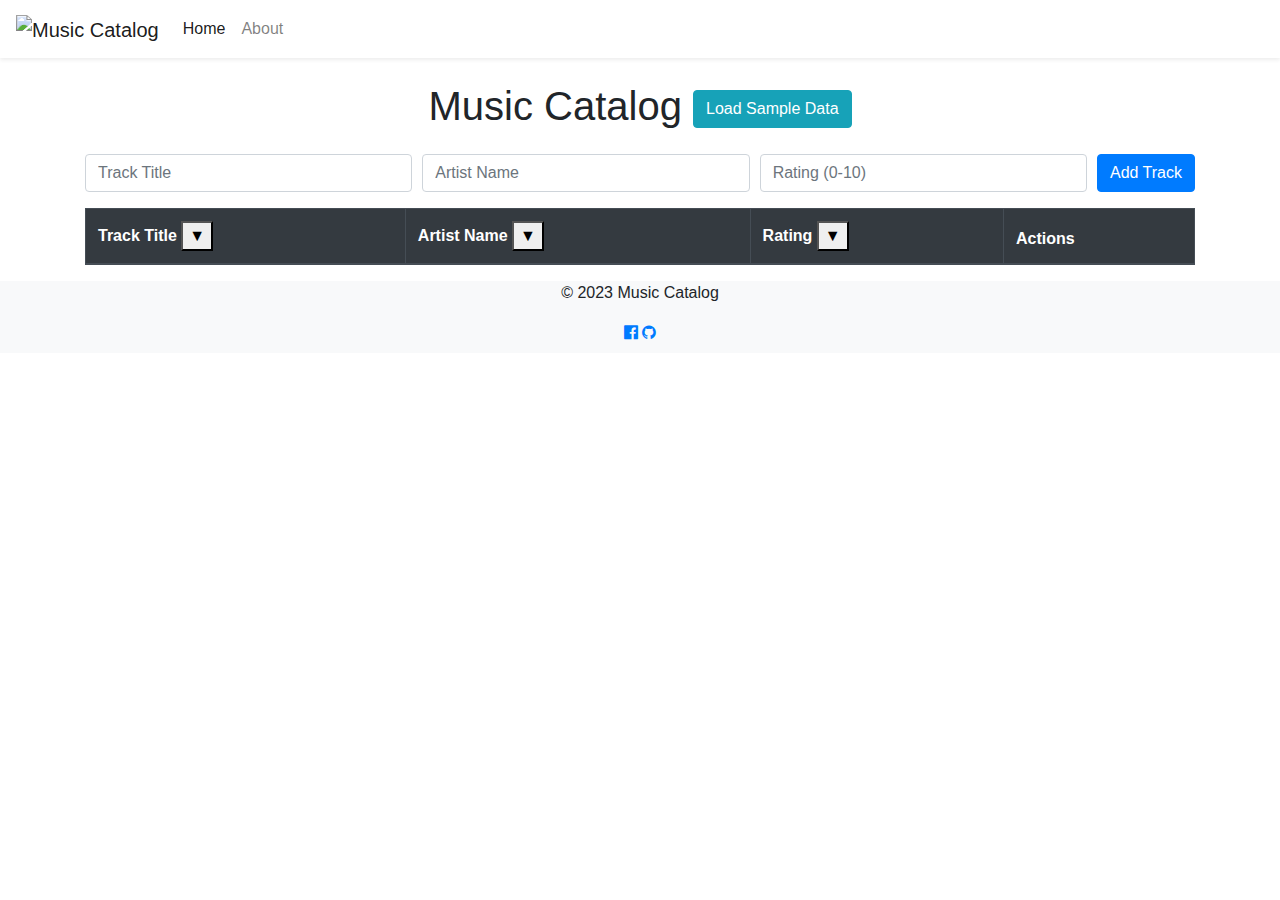
==== index.html @ dccee77e "Improved functionality on mobile" ====
<!DOCTYPE html>
<html lang="en">
<head>
  <!-- Render at a normal scale even on a phone, don't treat as a desktop website -->
  <meta name="viewport" content="width=device-width, initial-scale=1.0">
  <title>Music Catalog</title>
  <link rel="stylesheet" href="https://stackpath.bootstrapcdn.com/bootstrap/4.5.2/css/bootstrap.min.css"> 
  <!-- Required for the social media icons -->
  <link href="https://stackpath.bootstrapcdn.com/font-awesome/4.7.0/css/font-awesome.min.css" rel="stylesheet"> 
  <link rel="stylesheet" href="styles.css">
  <link rel="icon" type="image/x-icon" href="images/logo.png">
</head>
<body>

  <header class="bg-white shadow-sm">
    <nav class="navbar navbar-expand-sm navbar-light ">
      <a class="navbar-brand" href="#">
        <img src="images/logo.png" alt="Music Catalog" style="height: 30px;">
      </a>
      <!-- Only shows when the page is smaller -->
      <button class="navbar-toggler" type="button" data-toggle="collapse" data-target="#navbarNav">
        <span class="navbar-toggler-icon"></span>
      </button>
      <div class="collapse navbar-collapse" id="navbarNav">
        <ul class="navbar-nav">
          <li class="nav-item active">
            <a class="nav-link" href="index.html">Home <span class="sr-only">(current)</span></a>
          </li>
          <li class="nav-item">
            <a class="nav-link" href="about.html">About</a>
          </li>
        </ul>
      </div>
    </nav>
  </header>

  <main class="container mt-4 main-content">
    <h1 class="text-center mb-4">Music Catalog <button type="button" class="btn btn-info" onclick="fillTableWithSampleData()">Load Sample Data</button></h1>
    <form id="track-form" class="mb-3">
      <div class="form-row">
        <div class="col">
          <input type="text" class="form-control" id="trackTitle" placeholder="Track Title" required>
        </div>
        <div class="col">
          <input type="text" class="form-control" id="artistName" placeholder="Artist Name" required>
        </div>
        <div class="col">
          <input type="number" class="form-control" id="rating" placeholder="Rating (0-10)" min="0" max="10" required>
        </div>
        <div class="col-auto">
          <button type="submit" class="btn btn-primary">Add Track</button>
        </div>
      </div>
    </form>

    <table id="tracks-table" class="table table-bordered table-hover">
      <thead class="thead-dark">
        <tr>
          <!-- &#x25BC is the unicode for the down arrow, &#x25B2 is the unicode for the up arrow -->
            <th scope="col" class="property">Track Title <button class="sort-button sort-inactive" data-order="desc">&#x25BC;</button></th>
            <th scope="col" class="property">Artist Name <button class="sort-button sort-inactive" data-order="desc">&#x25BC;</button></th>
            <th scope="col" class="property">Rating <button class="sort-button sort-inactive" data-order="desc">&#x25BC;</button></th>
            <th scope="col">Actions</th>            
        </tr>
      </thead>
      <tbody>
        <!-- Table rows will be added here using jQuery -->
      </tbody>
    </table>
  </main>

  <footer class="footer bg-light">
    <!-- text-center puts all elements in one line, px-3 is padding on the left and right, pb-2 is padding on the bottom -->
    <div class="text-center px-3 pb-2"> 
      <p>© 2023 Music Catalog</p>
      <div class="social-links">
        <a href="https://www.facebook.com/zuck" target="_blank" class="social-icon"><i class="fa fa-facebook-official" ></i></a>
        <a href="https://www.github.com/chrismin13" target="_blank" class="social-icon"><i class="fa fa-github"></i></a>
      </div>
    </div>
  </footer>  

  <script src="https://code.jquery.com/jquery-3.5.1.min.js"></script>
  <script src="https://stackpath.bootstrapcdn.com/bootstrap/4.5.2/js/bootstrap.min.js"></script>
  <script src="scripts.js"></script>
</body>
</html>
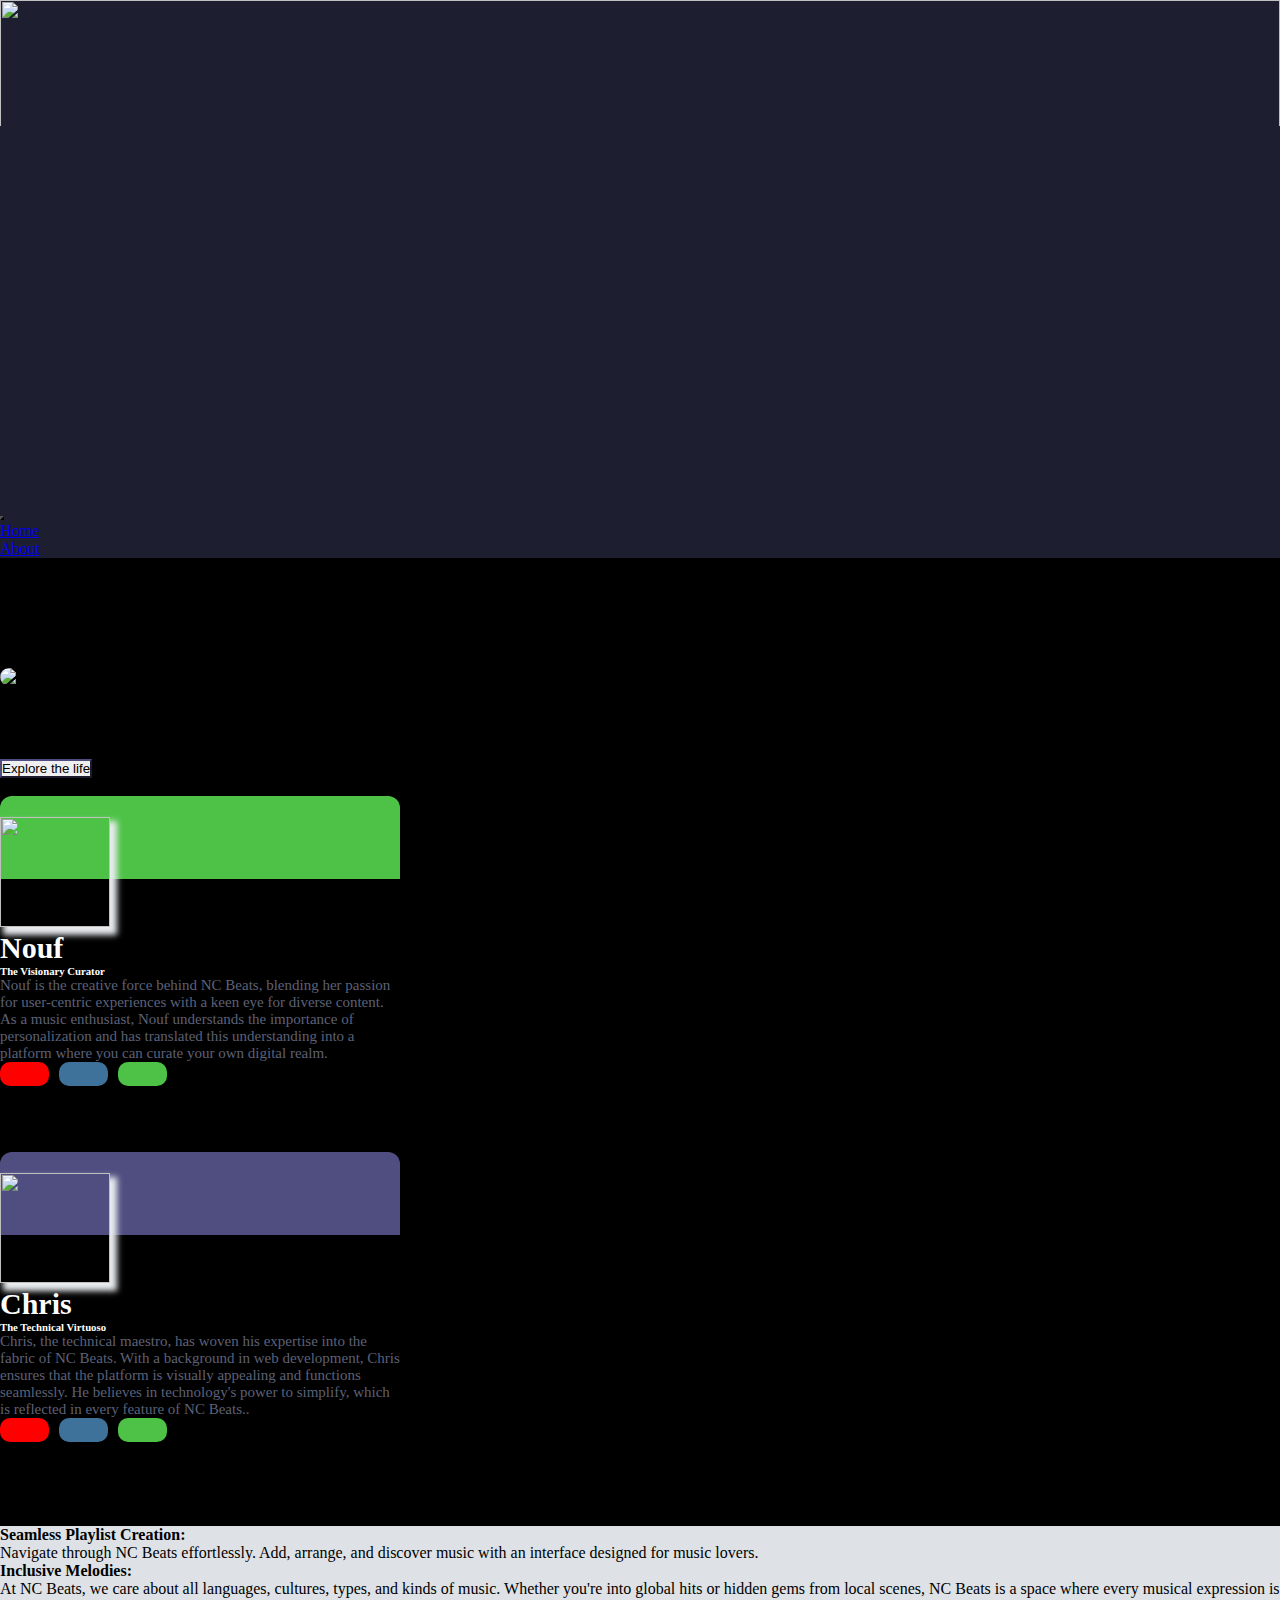
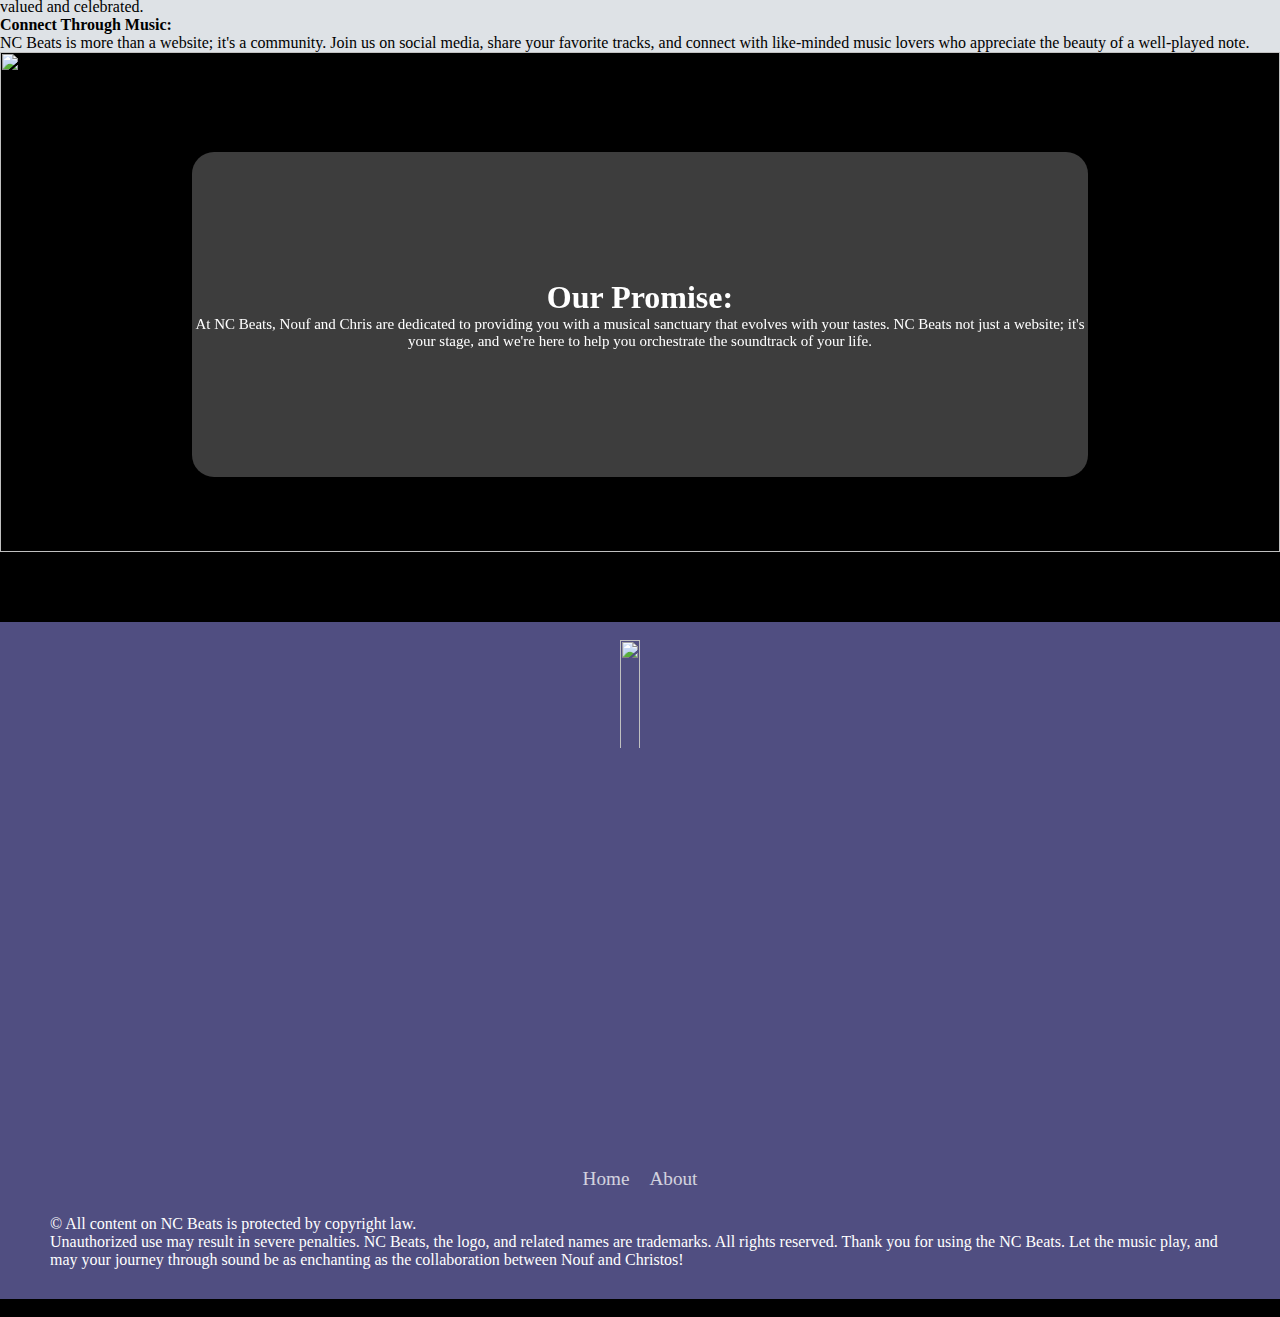
==== commit 3af76298: "Add files via upload" ====
--- a/index.html
+++ b/index.html
@@ -1,87 +1,350 @@
-<!DOCTYPE html>
-<html lang="en">
-<head>
-  <!-- Render at a normal scale even on a phone, don't treat as a desktop website -->
-  <meta name="viewport" content="width=device-width, initial-scale=1.0">
-  <title>Music Catalog</title>
-  <link rel="stylesheet" href="https://stackpath.bootstrapcdn.com/bootstrap/4.5.2/css/bootstrap.min.css"> 
-  <!-- Required for the social media icons -->
-  <link href="https://stackpath.bootstrapcdn.com/font-awesome/4.7.0/css/font-awesome.min.css" rel="stylesheet"> 
-  <link rel="stylesheet" href="styles.css">
-  <link rel="icon" type="image/x-icon" href="images/logo.png">
-</head>
-<body>
-
-  <header class="bg-white shadow-sm">
-    <nav class="navbar navbar-expand-sm navbar-light ">
-      <a class="navbar-brand" href="#">
-        <img src="images/logo.png" alt="Music Catalog" style="height: 30px;">
-      </a>
-      <!-- Only shows when the page is smaller -->
-      <button class="navbar-toggler" type="button" data-toggle="collapse" data-target="#navbarNav">
-        <span class="navbar-toggler-icon"></span>
-      </button>
-      <div class="collapse navbar-collapse" id="navbarNav">
-        <ul class="navbar-nav">
-          <li class="nav-item active">
-            <a class="nav-link" href="index.html">Home <span class="sr-only">(current)</span></a>
-          </li>
-          <li class="nav-item">
-            <a class="nav-link" href="about.html">About</a>
-          </li>
-        </ul>
-      </div>
-    </nav>
-  </header>
-
-  <main class="container mt-4 main-content">
-    <h1 class="text-center mb-4">Music Catalog <button type="button" class="btn btn-info" onclick="fillTableWithSampleData()">Load Sample Data</button></h1>
-    <form id="track-form" class="mb-3">
-      <div class="form-row">
-        <div class="col">
-          <input type="text" class="form-control" id="trackTitle" placeholder="Track Title" required>
-        </div>
-        <div class="col">
-          <input type="text" class="form-control" id="artistName" placeholder="Artist Name" required>
-        </div>
-        <div class="col">
-          <input type="number" class="form-control" id="rating" placeholder="Rating (0-10)" min="0" max="10" required>
-        </div>
-        <div class="col-auto">
-          <button type="submit" class="btn btn-primary">Add Track</button>
-        </div>
-      </div>
-    </form>
-
-    <table id="tracks-table" class="table table-bordered table-hover">
-      <thead class="thead-dark">
-        <tr>
-          <!-- &#x25BC is the unicode for the down arrow, &#x25B2 is the unicode for the up arrow -->
-            <th scope="col" class="property">Track Title <button class="sort-button sort-inactive" data-order="desc">&#x25BC;</button></th>
-            <th scope="col" class="property">Artist Name <button class="sort-button sort-inactive" data-order="desc">&#x25BC;</button></th>
-            <th scope="col" class="property">Rating <button class="sort-button sort-inactive" data-order="desc">&#x25BC;</button></th>
-            <th scope="col">Actions</th>            
-        </tr>
-      </thead>
-      <tbody>
-        <!-- Table rows will be added here using jQuery -->
-      </tbody>
-    </table>
-  </main>
-
-  <footer class="footer bg-light">
-    <!-- text-center puts all elements in one line, px-3 is padding on the left and right, pb-2 is padding on the bottom -->
-    <div class="text-center px-3 pb-2"> 
-      <p>© 2023 Music Catalog</p>
-      <div class="social-links">
-        <a href="https://www.facebook.com/zuck" target="_blank" class="social-icon"><i class="fa fa-facebook-official" ></i></a>
-        <a href="https://www.github.com/chrismin13" target="_blank" class="social-icon"><i class="fa fa-github"></i></a>
-      </div>
-    </div>
-  </footer>  
-
-  <script src="https://code.jquery.com/jquery-3.5.1.min.js"></script>
-  <script src="https://stackpath.bootstrapcdn.com/bootstrap/4.5.2/js/bootstrap.min.js"></script>
-  <script src="scripts.js"></script>
-</body>
-</html>
+<!DOCTYPE html>
+<html>
+<head>
+	    <!-- Set document metadata -->
+
+	<meta charset="utf-8">
+	<meta name="viewport" content="width=device-width, initial-scale=1">
+	<title>Nc Beats</title>
+	    <!-- Include Bootstrap CSS -->
+
+	<link href="https://cdn.jsdelivr.net/npm/bootstrap@5.0.2/dist/css/bootstrap.min.css" rel="stylesheet" integrity="sha384-EVSTQN3/azprG1Anm3QDgpJLIm9Nao0Yz1ztcQTwFspd3yD65VohhpuuCOmLASjC" crossorigin="anonymous">
+	    <!-- Include Bootstrap Icons CSS -->
+
+	<link rel="stylesheet" href="https://cdn.jsdelivr.net/npm/bootstrap-icons@1.11.1/font/bootstrap-icons.css">
+         <!-- Include Custom Stylesheet -->
+
+	<link rel="stylesheet" type="text/css" href="style.css">
+	
+	    <!-- Preconnect to external resources -->
+
+	<link rel="preconnect" href="https://fonts.googleapis.com" />
+    <link rel="preconnect" href="https://fonts.gstatic.com" crossorigin />
+   
+	    <!-- Include Google Fonts -->
+
+	<link href="https://fonts.googleapis.com/css2?family=Poppins:wght@400;500;600&display=swap" rel="stylesheet" />
+
+	     <!--  icon  -->
+
+	<link rel="stylesheet" href="https://cdnjs.cloudflare.com/ajax/libs/font-awesome/6.3.0/css/all.min.css" />
+    <link href="new/theme-purple.min.css" rel="stylesheet">
+    <link rel="stylesheet" href="new/swiper-bundle.min.css">
+    <link rel="icon" href="assets/img/favicon.ico" type="image/ico">
+    <link rel="stylesheet" type="text/css" href="https://cdnjs.cloudflare.com/ajax/libs/font-awesome/4.7.0/css/font-awesome.min.css">
+    <link href="https://cdn.jsdelivr.net/npm/remixicon@3.5.0/fonts/remixicon.css" rel="stylesheet">
+</head>
+<body>
+	
+	    <!-- Navigation Bar -->
+	<nav class="navbar navbar-expand-lg fixed-top" id="myNavbar">
+	  <div class="container-fluid">
+	               <!-- Brand Logo -->
+		<a class="navbar-brand text-white" href="index.html"><img src="images/logo.png" class="img-fluid" 
+			style="max-height: 14vh;"></a>
+			            <!-- Navbar Toggler Button -->
+	    <button class="navbar-toggler" style="background-color: #dee2e6;" type="button" 
+		data-bs-toggle="collapse" data-bs-target="#navbarSupportedContent" 
+		aria-controls="navbarSupportedContent" aria-expanded="false" aria-label="Toggle navigation">
+	      <span class="navbar-toggler-icon"><i class="ri-align-justify"></i></span>
+	    </button>
+
+            <!-- Navbar Links -->
+	    <div class="collapse navbar-collapse" id="navbarSupportedContent">
+	      <ul class="navbar-nav ms-auto mb-2 mb-lg-0">
+
+		  <!-- Home Link -->
+
+	        <li class="nav-item">
+	          <a class="nav-link active text-white me-3" 
+			  style="font-weight: 500; font-family: Georgia, serif !important;" aria-current="page" 
+			  href="index.html">Home</a>
+	        </li>
+		 <!-- About Link -->
+
+	        <li class="nav-item">
+	          <a class="nav-link text-white me-3" 
+			  style="font-weight: 500; font-family: Georgia, serif !important;" 
+			  href="#">About</a>
+	        </li>
+	        
+	      </ul>
+	    </div>
+	  </div>
+	</nav>
+
+	    <!-- Main Content -->
+	<main style="margin-top: 110px !important;">
+		<!-- ====================================hero section======================= -->
+
+		<div class="container-fluid col-xxl-12 col-12 py-5">
+		    <div class="row flex-lg-row-reverse align-items-center">
+
+		  <!-- Hero Image -->
+		      <div class="col-12 col-sm-12 col-lg-7 mb-4">
+		        <img src="images/Jorge Camacho on Behance.gif" class="d-block mx-lg-auto img-fluid" 
+				alt="Bootstrap Themes" width="700" height="700" loading="lazy" 
+				style="max-height: 650px !important; border-radius: 22px;">
+		      </div>
+		 <!-- Hero Text -->
+		      <div class="col-lg-5">
+		        <h1 class="display-3 fw-bold lh-1 mb-4 text-white">Our Vision:</h1>
+		        <p class="lead text-white" style="font-size: 16px; font-weight: 400;">At NC Beats, we believe in the power of music to connect souls, bridge cultures, and ignite emotions. Our vision is to create a haven where music enthusiasts can discover, rediscover, and celebrate the diverse tapestry of sounds that make up our world.</p>
+		        
+		  <!-- Explore Button -->
+				<div class="d-grid gap-2 d-md-flex justify-content-md-start mt-4">
+		          <button type="button" class="btn btn-outline-secondary btn-md px-3 text-white" 
+				  style="border-color:#504e81;">Explore the life</button>
+		        </div>
+		      </div>
+		    </div>
+		</div>
+
+		<!-- ====================================Team section======================= -->
+	    <section class="mt-5">
+			<h4 class="mb-7 mb-lg-9 text-center display-6 text-white">Meet the Creators</h4>
+
+			<div class="container-fluid mt-5 mb-5 d-flex justify-content-center">
+				<div class="row d-flex align-items-center justify-content-center">
+		 <!-- NOUF -->
+					<div class="col-lg-6 col-12 mb-4 d-flex align-items-center justify-content-center">
+					    <div class="card rounded">
+					        <div class=" d-block justify-content-center">
+		 <!-- Nouf's Details -->
+								<div class="area1" style="background-color: #4dc247 !important;"> </div>
+					            <div class="area2 text-center px-3">
+		 <!-- Nouf's Image -->
+
+									<div class="image mr-3"> <img src="images/team1.jpeg" class="rounded-circle" width="100" height="100" style="height: 110px; width: 110px; object-fit: cover;" />
+		<!-- Nouf and her role -->
+
+										<h3 class=" name mt-3 ">Nouf</h3>
+					                    <h6>The Visionary Curator</h6>
+		 <!-- Nouf's  Information -->
+
+					                    <p class="information mt-3 text-justify text-white">Nouf is the creative force behind NC Beats, blending her passion for user-centric experiences with a keen eye for diverse content. As a music enthusiast, Nouf understands the importance of personalization and has translated this understanding into a platform where you can curate your own digital realm.</p>
+        <!-- Social Icons Section for Nouf -->
+  
+										<div class="d-flex justify-content-center mt-5">
+					                        <ul class="list-icons d-flex align-items-center justify-content-between">
+        <!-- YouTube Icon with link -->
+
+					                            <a target="_new" href="https://www.youtube.com/@kaloslikescomputers">
+													<li class="youtube"> <i class="ri-youtube-line"></i></li>
+												</a>
+
+	  <!-- Instagram Icon with link -->
+
+					                            <a target="_new" href="https://instagram.com/n_onlyme?igshid=OGQ5ZDc2ODk2ZA%3D%3D&amp;utm_source=qr">
+													<li class="instagram"> <i class="ri-instagram-line"></i></li>
+												</a>
+
+       <!-- Spotify Icon with link -->
+										
+					                            <a target="_new" href="https://open.spotify.com/user/31mr6hpgbmlvb7some3zh2aggdzq?si=IjFZS79BQyOl6EAa8Gh-Kw">
+													<li class="whatsapp"> <i class="ri-spotify-line"></i></li>
+												</a>
+					                        </ul>
+					                    </div>
+					                </div>
+					                <div> </div>
+					            </div>
+					        </div>
+					    </div>
+						
+					</div>
+				<!-- CHRIS -->
+
+					<div class="col-lg-6 col-12 mb-4 d-flex align-items-center justify-content-center">
+					    <div class="card  rounded">
+					        <div class=" d-block justify-content-center">
+					            <div class="area1"> </div>
+					            <div class="area2 text-center px-3">
+				 <!-- Chris's image -->
+
+					                <div class="image mr-3"> <img src="images/team2.jpeg" class="rounded-circle" width="100" height="100" style="height: 110px; width: 110px; object-fit: cover;" />
+					                    <h3 class=" name mt-3 ">Chris</h3>
+					                    <h6>The Technical Virtuoso</h6>
+	             <!-- Information about Chris -->
+
+					                    <p class="information mt-3 text-justify text-white">Chris, the technical maestro, has woven his expertise into the fabric of NC Beats. With a background in web development, Chris ensures that the platform is visually appealing and functions seamlessly. He believes in technology's power to simplify, which is reflected in every feature of NC Beats..</p>
+					                    <div class="d-flex justify-content-center mt-5">
+		        <!-- List of social media icons with links for Chris -->                       
+											<ul class="list-icons d-flex align-items-center justify-content-between">
+				     	
+					                            <a target="_new" href="https://www.youtube.com/@chrismin13"><li class="youtube"> <i class="ri-youtube-line"></i></li></a>
+					                            <a target="_new" href="https://instagram.com/chrismin13?igshid=OGQ5ZDc2ODk2ZA=="><li class="instagram"> <i class="ri-instagram-line"></i></li></a>
+					                            <a target="_new" href="https://open.spotify.com/user/chrismin13?si=8As5Y9GARe6HibobJBv91w"><li class="whatsapp"> <i class="ri-spotify-line"></i></li></a>
+					                        </ul>
+					                    </div>
+					                </div>
+					                <div> </div>
+					            </div>
+					        </div>
+					    </div>
+						
+					</div>
+				</div>
+			</div>
+		</section>
+
+		<!-- ====================================Why us section======================= -->		
+            
+        <section id="FAQ" class="position-relative">
+		    <div class="container pt-8 pt-lg-8 z-1 position-relative overflow-hidden">
+	          <div class="row">
+	              <div class="col-md-12 mx-auto">
+	                  <h4 class="mb-7 mb-lg-9 text-center display-6 text-white">Why NC Beats?</h4>
+	                  <div class="row">
+	                      <div class="col-xl-7 col-md-10 col-lg-8 mx-auto position-relative">
+	                          <div class="swiper pb-9 swiperFaqs position-relative">
+	                              <div class="swiper-wrapper">
+	                                  <div
+	                                      class="swiper-slide py-7 py-lg-9 px-4 px-lg-5 bg-body border rounded-3" style="background-color: #dee2e6 !important;">
+	                                      <h4 class="mb-3">Seamless Playlist Creation: </h4>
+	                                      <p class="mb-0">
+	                                          Navigate through NC Beats effortlessly. Add, arrange, and discover music with an interface designed for music lovers.
+	                                      </p>
+	                                  </div>
+	                                  <div
+	                                      class="swiper-slide py-7 py-lg-9 px-4 px-lg-5 bg-body border rounded-3" style="background-color: #dee2e6 !important;">
+	                                      <h4 class="mb-3">Inclusive Melodies: </h4>
+	                                      <p class="mb-0">
+	                                         At NC Beats, we care about all languages, cultures, types, and kinds of music. Whether you're into global hits or hidden gems from local scenes, NC Beats is a space where every musical expression is valued and celebrated.
+	                                      </p>
+	                                  </div>
+	                                  <div
+	                                      class="swiper-slide py-7 py-lg-9 px-4 px-lg-5 bg-body border rounded-3" style="background-color: #dee2e6 !important;">
+	                                      <h4 class="mb-3">Connect Through Music: </h4>
+	                                      <p class="mb-0">
+	                                          NC Beats is more than a website; it's a community. Join us on social media, share your favorite tracks, and connect with like-minded music lovers who appreciate the beauty of a well-played note.
+	                                      </p>
+	                                  </div>
+	                                  
+	                              </div>
+	                              <div class="swiper-pagination text-info"></div>
+	                          </div>
+	                      </div>
+	                  </div>
+	              </div>
+	          </div>
+		    </div>
+		</section>
+
+
+		<!-- ====================================Promises section======================= -->		
+
+        <div class="img-container" style="margin-bottom: 70px !important;">
+	        <img src="images/gif3.gif">
+	        <div class="overlay p-5 d-flex align-items-start justify-content-center">
+	        	<h1 class="display-6 fw-bold lh-1 mb-3 text-white">Our Promise:</h1>
+		        <p class="lead text-white text-start" style="font-size: 15px; font-weight: 400;">At NC Beats, Nouf and Chris are dedicated to providing you with a musical sanctuary that evolves with your tastes. NC Beats not just a website; it's your stage, and we're here to help you orchestrate the soundtrack of your life.</p>
+	        </div>
+	    </div>
+
+		<!-- ====================================Footer section======================= -->		
+
+		<footer class="footer">
+		    <!-- Waves for decorative background -->
+
+		    <div class="waves">
+		      <div class="wave" id="wave1"></div>
+		      <div class="wave" id="wave2"></div>
+		      <div class="wave" id="wave3"></div>
+		      <div class="wave" id="wave4"></div>
+		    </div>
+			    <!-- Social Icons -->
+
+		    <ul class="social-icon">
+		       <!-- YouTube Icon with link -->
+
+		      <li class="social-icon__item"><a  target="_new" class="social-icon__link" href="https://www.youtube.com/@chrismin13">
+		          <ion-icon name="logo-youtube"></ion-icon>
+		        </a></li>
+
+				<!-- Custom Logo Icon with link -->
+
+		        <li class="social-icon__item"><a target="_new"  style="margin-top: -12px !important;" class="social-icon__link" href="#">
+		          <img src="images/logo.png" class="img-fluid" style="max-height: 12vh;">
+		        </a></li>
+               <!-- Instagram Icon with link -->
+
+		      <li class="social-icon__item"><a target="_new"  class="social-icon__link" href="https://instagram.com/n_onlyme?igshid=OGQ5ZDc2ODk2ZA%3D%3D&utm_source=q">
+		          <ion-icon name="logo-instagram"></ion-icon>
+		        </a></li>
+	          <!-- Spotify Icon with link -->
+
+		      <li class="social-icon__item ms-3"><a  target="_new" style="margin-top: -12px !important;" class="social-icon__link" href="https://open.spotify.com/user/chrismin13?si=8As5Y9GARe6HibobJBv91w">
+		          <i class="ri-spotify-line"></i>
+		        </a></li>
+		    </ul>
+			    <!-- Menu Links -->
+
+		    <ul class="menu">
+		      <li class="menu__item"><a class="menu__link" href="index.html">Home</a></li>
+		      <li class="menu__item"><a class="menu__link" href="#">About</a></li>
+		    </ul>
+		    <!-- Copyright and Trademarks Information -->
+
+		    <p class="text-center col-lg-8 col-12">&copy; All content on NC Beats is protected by copyright law. <br> Unauthorized use may result in severe penalties. NC Beats, the logo, and related names are trademarks. All rights reserved. Thank you for using the NC Beats. Let the music play, and may your journey through sound be as enchanting as the collaboration between Nouf and Christos! </p>
+		</footer>
+
+	    
+		
+	</main>
+
+
+
+
+
+
+
+
+
+
+
+<!-- JavaScript Libraries -->
+
+
+
+<script src="https://cdn.jsdelivr.net/npm/@popperjs/core@2.9.2/dist/umd/popper.min.js" integrity="sha384-IQsoLXl5PILFhosVNubq5LC7Qb9DXgDA9i+tQ8Zj3iwWAwPtgFTxbJ8NT4GN1R8p" crossorigin="anonymous"></script>
+<script src="https://cdn.jsdelivr.net/npm/bootstrap@5.0.2/dist/js/bootstrap.min.js" integrity="sha384-cVKIPhGWiC2Al4u+LWgxfKTRIcfu0JTxR+EQDz/bgldoEyl4H0zUF0QKbrJ0EcQF" crossorigin="anonymous"></script>
+ <script type="module" src="https://unpkg.com/ionicons@5.5.2/dist/ionicons/ionicons.esm.js"></script>
+  <script nomodule src="https://unpkg.com/ionicons@5.5.2/dist/ionicons/ionicons.js"></script>
+<!-- SwiperSlider Script -->
+<script src="new/swiper-bundle.min.js"></script>
+      // Initialize SwiperSlider for FAQ section
+
+   <script>
+    var swiper = new Swiper(".swiperFaqs", {
+        effect: "cards",
+        grabCursor: true,
+        cardsEffect: {
+            slideShadows: false
+        },
+        pagination: {
+            el: ".swiper-pagination",
+            clickable: true,
+        },
+    });
+
+</script>
+<!-- jQuery Script -->
+
+<script src="https://code.jquery.com/jquery-3.6.4.min.js"></script>
+<script>
+	    // Change navbar style on scroll
+
+  $(document).ready(function() {
+    $(window).scroll(function() {
+      if ($(this).scrollTop() > 50) {
+        $('.navbar').addClass('scrolled');
+      } else {
+        $('.navbar').removeClass('scrolled');
+      }
+    });
+  });
+</script>
+
+</body>
+</html>--- a/style.css
+++ b/style.css
@@ -0,0 +1,389 @@
+/* Reset some default styles for all elements */
+*{
+	margin: 0px;
+	padding: 0px;
+	box-sizing: border-box;
+}
+/* Set the font family and background color for the entire body */
+body{
+	font-family: Georgia, serif !important;
+	background-color: black !important;
+}
+
+/*========================navbar section================*/
+/* Style for the navbar */
+.navbar {
+    background-color: #504e8161 !important; /* Set the default background color */
+    transition: background-color 0.3s ease; /* Add a smooth transition effect */
+  }
+
+  /* Style for the navbar when scrolled */
+  .navbar.scrolled {
+    background-color: #504e81 !important; /* Change the background color when scrolled */
+  }
+
+/*==========================promises css===============*/
+/* Style for the image container */
+.img-container {
+    position: relative;
+    display: flex;
+    justify-content: center;
+    align-items: center;
+    overflow: hidden; /* Ensure the gif covers the entire container */
+}
+
+/* Style for images inside the container */
+img {
+    width: 100%; 
+    height: 500px; 
+    object-fit: cover;
+}
+/* Style for the overlay on the image */
+.overlay{
+  position: absolute;
+    top: 20%;
+    left: 15%;
+    width: 70%;
+    height: 65%;
+    display: flex;
+    justify-content: center;
+    align-items: center;
+    flex-direction: column;
+    color: white;
+    text-align: center;
+    backdrop-filter: blur(4px);
+    background-color: #ffffff3d;
+    border-radius: 22px;
+}
+
+
+/* Media query for smaller screens */
+@media only screen and (max-width: 767px) {
+  
+
+.overlay {
+    position: absolute;
+   top: 20%;
+    left: 15%;
+    width: 70%;
+    height: 65%;
+    display: flex;
+    justify-content: center;
+    align-items: center;
+    flex-direction: column;
+    color: white;
+    text-align: center;
+    backdrop-filter: blur(4px);
+    background-color: #ffffff3d;
+    border-radius: 22px;
+    padding: 10px !important;
+}
+}
+
+/* Style for cards */
+.card{
+  width:400px;
+  border: none;
+  border-radius: 14px !important;
+
+}
+  
+  
+/* Styles for different sections of the card */
+  
+  .area1{
+    background-color: #504e81;
+    border-top-left-radius: 12px !important;
+    border-top-right-radius: 12px !important;
+    padding-top: 83px !important
+  }
+  
+.image{
+  top: -62px;
+  position: relative
+}
+
+.image img {
+  box-shadow: 5px 6px 6px 2px #e9ecef
+}
+
+.area2{
+  color: white;
+  background-color:black;
+  border-bottom-left-radius: 14px !important;
+  border-bottom-right-radius: 14px !important;
+}
+.name{
+  font-size:30px;
+  font-weight:800 !important; 
+}
+
+.information{
+  color:#5d6177;
+  font-weight:500;
+  font-size:15px;
+}
+
+/* Styles for social media icons */
+.list-icons{
+  display: inline-flex;
+  color:#C5CAE9;
+}
+
+.list-icons li{
+  list-style: none;
+  padding: 12px;
+  border-radius: 10px;
+  width: 49px;
+  margin-right: 10px;
+}
+
+.list-icons li i{
+  font-size: 17px;
+  color: #fff;
+}
+
+/* Responsive styles for social media icons */
+@media (max-width:700px){
+  .list-icons{
+    display: block;
+  }
+}
+
+/* Styles for different social media icons */
+.facebook{
+  background: #3b5998;
+}
+
+.instagram{
+  background: #3f729b;
+}
+
+.youtube{
+  background: #ff0000;
+}
+
+.whatsapp{
+  background: #4dc247;
+}
+
+.pinterest{
+  background: #cb2027;
+}
+
+/* Styles for the footer section */
+body {
+  min-height: 100vh;
+}
+
+.footer {
+  position: relative;
+  width: 100%;
+  background: #504e81;
+  min-height: 80px;
+  padding: 20px 50px;
+  display: flex;
+  justify-content: center;
+  align-items: center;
+  flex-direction: column;
+}
+
+/* Styles for social media icons and menu links in the footer */
+.social-icon,
+.menu {
+  position: relative;
+  display: flex;
+  justify-content: center;
+  align-items: center;
+  margin: 10px 0;
+  flex-wrap: wrap;
+}
+
+.social-icon__item,
+.menu__item {
+  list-style: none;
+}
+
+.social-icon__link {
+  font-size: 2rem;
+  color: #fff;
+  margin: 0 10px;
+  display: inline-block;
+  transition: 0.5s;
+}
+
+/* Hover effect for social media icons */
+.social-icon__link:hover {
+  transform: translateY(-10px);
+}
+
+.menu__link {
+  font-size: 1.2rem;
+  color: #fff;
+  margin: 0 10px;
+  display: inline-block;
+  transition: 0.5s;
+  text-decoration: none;
+  opacity: 0.75;
+  font-weight: 300;
+}
+
+/* Hover effect for menu links */
+.menu__link:hover {
+  opacity: 1;
+}
+
+/* Additional styles for paragraph in the footer */
+.footer p {
+  color: #fff;
+  margin: 15px 0 10px 0;
+  font-size: 1rem;
+  font-weight: 300;
+}
+
+/* Styles for the wave background */
+.wave {
+  position: absolute;
+  top: -100px;
+  left: 0;
+  width: 100%;
+  height: 100px;
+  background: url("images/wave.png");
+  background-size: 1000px 100px;
+}
+
+/* Styles for different waves in the background */
+.wave#wave1 {
+  z-index: 1000;
+  opacity: 1;
+  bottom: 0;
+  animation: animateWaves 4s linear infinite;
+}
+
+.wave#wave2 {
+  z-index: 999;
+  opacity: 0.5;
+  bottom: 10px;
+  animation: animate 4s linear infinite !important;
+}
+
+.wave#wave3 {
+  z-index: 1000;
+  opacity: 0.2;
+  bottom: 15px;
+  animation: animateWaves 3s linear infinite;
+}
+
+.wave#wave4 {
+  z-index: 999;
+  opacity: 0.7;
+  bottom: 20px;
+  animation: animate 3s linear infinite;
+}
+
+/* Keyframe animation for the waves */
+@keyframes animateWaves {
+  0% {
+    background-position-x: 1000px;
+  }
+  100% {
+    background-positon-x: 0px;
+  }
+}
+
+/* Keyframe animation for the waves */
+@keyframes animate {
+  0% {
+    background-position-x: -1000px;
+  }
+  100% {
+    background-positon-x: 0px;
+  }
+}
+
+/* Media query for smaller screens */
+@media (max-width: 767px) {
+  .card{
+    width:350px;
+    border: none;
+    border-radius: 14px !important
+  }
+  /* Styling for the first area */
+
+  .area1{
+    background-color: #504e81;
+    border-top-left-radius: 12px !important;
+    border-top-right-radius: 12px !important;
+    padding-top: 83px !important
+  }
+  /* Styling for the image container */
+  .image{
+    top: -62px;
+    position: relative;
+  }
+  /* Styling for the image inside the container */
+  .image img{
+    box-shadow: 5px 6px 6px 2px #e9ecef;
+  }
+  /* Styling for the second area */
+  .area2{
+    background-color:#dee2e6;
+    border-bottom-left-radius: 14px !important;
+    border-bottom-right-radius: 14px !important
+  }
+  /* Styling for the name */
+  .name{
+    font-size:30px;
+    font-weight:800 !important; 
+  }
+  /* Styling for additional information */
+  .information{
+    color:#5d6177;
+    font-weight:500;
+    font-size:15px
+  }
+  /* Styling for the social media icons list */
+  .list-icons{
+    display: inline-flex;
+    color:#C5CAE9
+  }
+  /* Styling for each social media icon item */
+
+  .list-icons li{
+    list-style: none;
+    padding: 12px;
+    border-radius: 10px;
+    width: 49px;
+    margin-right: 10px
+  }
+  /* Styling for the social media icon */
+  .list-icons li i{
+    font-size: 17px;
+    color: #fff;
+  }
+  /* Responsive styling for smaller screens */
+  @media (max-width:700px){
+    .list-icons{
+      display: block
+    }
+  }
+  /* Styling for social media icons with different backgrounds */
+  .facebook{
+    background: #3b5998
+  }
+  
+  .instagram{
+    background: #3f729b
+  }
+  
+  .youtube{
+    background: #ff0000
+  }
+  
+  .whatsapp{
+    background: #4dc247
+  }
+  
+  .pinterest{
+    background: #cb2027}
+}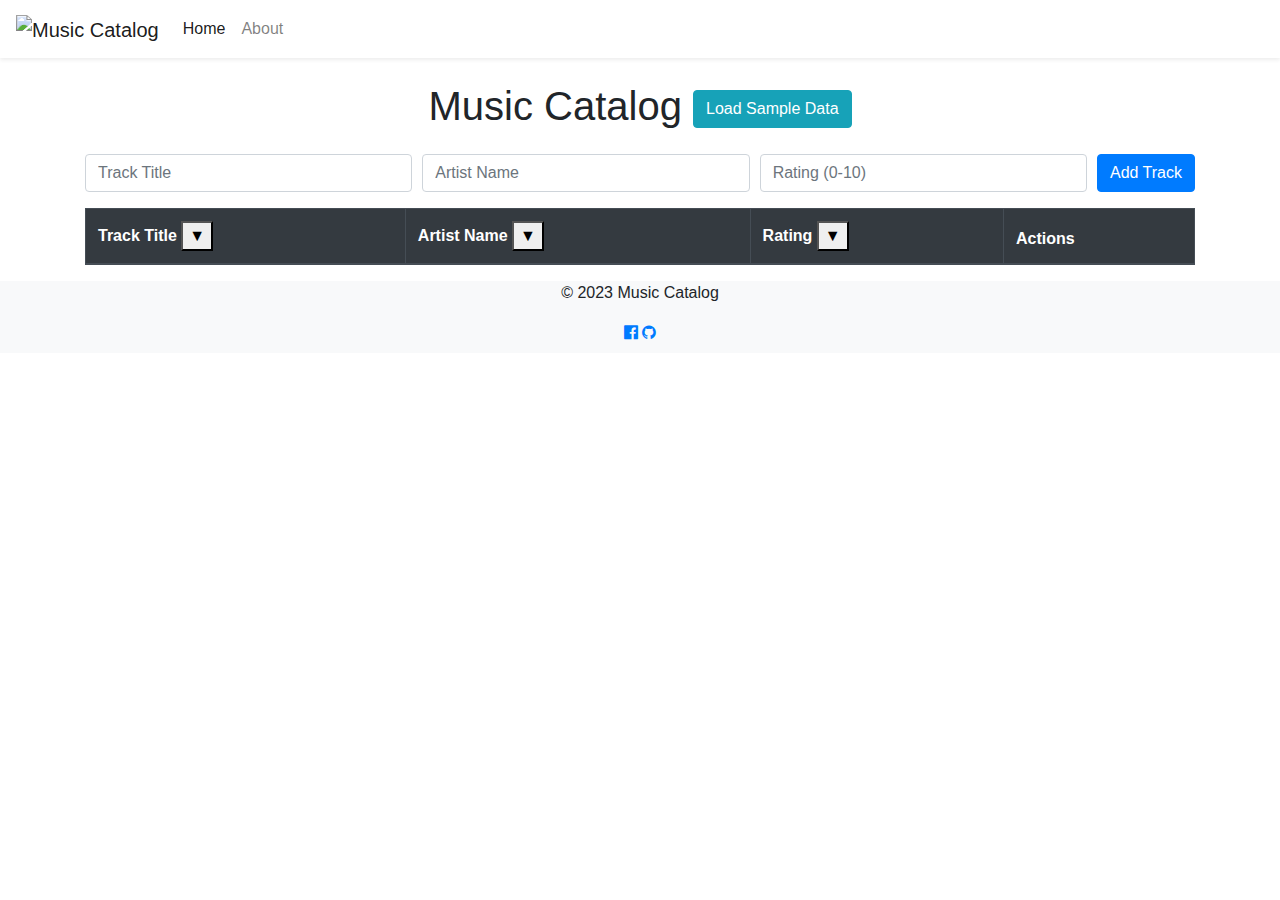
==== commit 389438bd: "Revert "Add files via upload"" ====
--- a/index.html
+++ b/index.html
@@ -1,350 +1,87 @@
-<!DOCTYPE html>
-<html>
-<head>
-	    <!-- Set document metadata -->
-
-	<meta charset="utf-8">
-	<meta name="viewport" content="width=device-width, initial-scale=1">
-	<title>Nc Beats</title>
-	    <!-- Include Bootstrap CSS -->
-
-	<link href="https://cdn.jsdelivr.net/npm/bootstrap@5.0.2/dist/css/bootstrap.min.css" rel="stylesheet" integrity="sha384-EVSTQN3/azprG1Anm3QDgpJLIm9Nao0Yz1ztcQTwFspd3yD65VohhpuuCOmLASjC" crossorigin="anonymous">
-	    <!-- Include Bootstrap Icons CSS -->
-
-	<link rel="stylesheet" href="https://cdn.jsdelivr.net/npm/bootstrap-icons@1.11.1/font/bootstrap-icons.css">
-         <!-- Include Custom Stylesheet -->
-
-	<link rel="stylesheet" type="text/css" href="style.css">
-	
-	    <!-- Preconnect to external resources -->
-
-	<link rel="preconnect" href="https://fonts.googleapis.com" />
-    <link rel="preconnect" href="https://fonts.gstatic.com" crossorigin />
-   
-	    <!-- Include Google Fonts -->
-
-	<link href="https://fonts.googleapis.com/css2?family=Poppins:wght@400;500;600&display=swap" rel="stylesheet" />
-
-	     <!--  icon  -->
-
-	<link rel="stylesheet" href="https://cdnjs.cloudflare.com/ajax/libs/font-awesome/6.3.0/css/all.min.css" />
-    <link href="new/theme-purple.min.css" rel="stylesheet">
-    <link rel="stylesheet" href="new/swiper-bundle.min.css">
-    <link rel="icon" href="assets/img/favicon.ico" type="image/ico">
-    <link rel="stylesheet" type="text/css" href="https://cdnjs.cloudflare.com/ajax/libs/font-awesome/4.7.0/css/font-awesome.min.css">
-    <link href="https://cdn.jsdelivr.net/npm/remixicon@3.5.0/fonts/remixicon.css" rel="stylesheet">
-</head>
-<body>
-	
-	    <!-- Navigation Bar -->
-	<nav class="navbar navbar-expand-lg fixed-top" id="myNavbar">
-	  <div class="container-fluid">
-	               <!-- Brand Logo -->
-		<a class="navbar-brand text-white" href="index.html"><img src="images/logo.png" class="img-fluid" 
-			style="max-height: 14vh;"></a>
-			            <!-- Navbar Toggler Button -->
-	    <button class="navbar-toggler" style="background-color: #dee2e6;" type="button" 
-		data-bs-toggle="collapse" data-bs-target="#navbarSupportedContent" 
-		aria-controls="navbarSupportedContent" aria-expanded="false" aria-label="Toggle navigation">
-	      <span class="navbar-toggler-icon"><i class="ri-align-justify"></i></span>
-	    </button>
-
-            <!-- Navbar Links -->
-	    <div class="collapse navbar-collapse" id="navbarSupportedContent">
-	      <ul class="navbar-nav ms-auto mb-2 mb-lg-0">
-
-		  <!-- Home Link -->
-
-	        <li class="nav-item">
-	          <a class="nav-link active text-white me-3" 
-			  style="font-weight: 500; font-family: Georgia, serif !important;" aria-current="page" 
-			  href="index.html">Home</a>
-	        </li>
-		 <!-- About Link -->
-
-	        <li class="nav-item">
-	          <a class="nav-link text-white me-3" 
-			  style="font-weight: 500; font-family: Georgia, serif !important;" 
-			  href="#">About</a>
-	        </li>
-	        
-	      </ul>
-	    </div>
-	  </div>
-	</nav>
-
-	    <!-- Main Content -->
-	<main style="margin-top: 110px !important;">
-		<!-- ====================================hero section======================= -->
-
-		<div class="container-fluid col-xxl-12 col-12 py-5">
-		    <div class="row flex-lg-row-reverse align-items-center">
-
-		  <!-- Hero Image -->
-		      <div class="col-12 col-sm-12 col-lg-7 mb-4">
-		        <img src="images/Jorge Camacho on Behance.gif" class="d-block mx-lg-auto img-fluid" 
-				alt="Bootstrap Themes" width="700" height="700" loading="lazy" 
-				style="max-height: 650px !important; border-radius: 22px;">
-		      </div>
-		 <!-- Hero Text -->
-		      <div class="col-lg-5">
-		        <h1 class="display-3 fw-bold lh-1 mb-4 text-white">Our Vision:</h1>
-		        <p class="lead text-white" style="font-size: 16px; font-weight: 400;">At NC Beats, we believe in the power of music to connect souls, bridge cultures, and ignite emotions. Our vision is to create a haven where music enthusiasts can discover, rediscover, and celebrate the diverse tapestry of sounds that make up our world.</p>
-		        
-		  <!-- Explore Button -->
-				<div class="d-grid gap-2 d-md-flex justify-content-md-start mt-4">
-		          <button type="button" class="btn btn-outline-secondary btn-md px-3 text-white" 
-				  style="border-color:#504e81;">Explore the life</button>
-		        </div>
-		      </div>
-		    </div>
-		</div>
-
-		<!-- ====================================Team section======================= -->
-	    <section class="mt-5">
-			<h4 class="mb-7 mb-lg-9 text-center display-6 text-white">Meet the Creators</h4>
-
-			<div class="container-fluid mt-5 mb-5 d-flex justify-content-center">
-				<div class="row d-flex align-items-center justify-content-center">
-		 <!-- NOUF -->
-					<div class="col-lg-6 col-12 mb-4 d-flex align-items-center justify-content-center">
-					    <div class="card rounded">
-					        <div class=" d-block justify-content-center">
-		 <!-- Nouf's Details -->
-								<div class="area1" style="background-color: #4dc247 !important;"> </div>
-					            <div class="area2 text-center px-3">
-		 <!-- Nouf's Image -->
-
-									<div class="image mr-3"> <img src="images/team1.jpeg" class="rounded-circle" width="100" height="100" style="height: 110px; width: 110px; object-fit: cover;" />
-		<!-- Nouf and her role -->
-
-										<h3 class=" name mt-3 ">Nouf</h3>
-					                    <h6>The Visionary Curator</h6>
-		 <!-- Nouf's  Information -->
-
-					                    <p class="information mt-3 text-justify text-white">Nouf is the creative force behind NC Beats, blending her passion for user-centric experiences with a keen eye for diverse content. As a music enthusiast, Nouf understands the importance of personalization and has translated this understanding into a platform where you can curate your own digital realm.</p>
-        <!-- Social Icons Section for Nouf -->
-  
-										<div class="d-flex justify-content-center mt-5">
-					                        <ul class="list-icons d-flex align-items-center justify-content-between">
-        <!-- YouTube Icon with link -->
-
-					                            <a target="_new" href="https://www.youtube.com/@kaloslikescomputers">
-													<li class="youtube"> <i class="ri-youtube-line"></i></li>
-												</a>
-
-	  <!-- Instagram Icon with link -->
-
-					                            <a target="_new" href="https://instagram.com/n_onlyme?igshid=OGQ5ZDc2ODk2ZA%3D%3D&amp;utm_source=qr">
-													<li class="instagram"> <i class="ri-instagram-line"></i></li>
-												</a>
-
-       <!-- Spotify Icon with link -->
-										
-					                            <a target="_new" href="https://open.spotify.com/user/31mr6hpgbmlvb7some3zh2aggdzq?si=IjFZS79BQyOl6EAa8Gh-Kw">
-													<li class="whatsapp"> <i class="ri-spotify-line"></i></li>
-												</a>
-					                        </ul>
-					                    </div>
-					                </div>
-					                <div> </div>
-					            </div>
-					        </div>
-					    </div>
-						
-					</div>
-				<!-- CHRIS -->
-
-					<div class="col-lg-6 col-12 mb-4 d-flex align-items-center justify-content-center">
-					    <div class="card  rounded">
-					        <div class=" d-block justify-content-center">
-					            <div class="area1"> </div>
-					            <div class="area2 text-center px-3">
-				 <!-- Chris's image -->
-
-					                <div class="image mr-3"> <img src="images/team2.jpeg" class="rounded-circle" width="100" height="100" style="height: 110px; width: 110px; object-fit: cover;" />
-					                    <h3 class=" name mt-3 ">Chris</h3>
-					                    <h6>The Technical Virtuoso</h6>
-	             <!-- Information about Chris -->
-
-					                    <p class="information mt-3 text-justify text-white">Chris, the technical maestro, has woven his expertise into the fabric of NC Beats. With a background in web development, Chris ensures that the platform is visually appealing and functions seamlessly. He believes in technology's power to simplify, which is reflected in every feature of NC Beats..</p>
-					                    <div class="d-flex justify-content-center mt-5">
-		        <!-- List of social media icons with links for Chris -->                       
-											<ul class="list-icons d-flex align-items-center justify-content-between">
-				     	
-					                            <a target="_new" href="https://www.youtube.com/@chrismin13"><li class="youtube"> <i class="ri-youtube-line"></i></li></a>
-					                            <a target="_new" href="https://instagram.com/chrismin13?igshid=OGQ5ZDc2ODk2ZA=="><li class="instagram"> <i class="ri-instagram-line"></i></li></a>
-					                            <a target="_new" href="https://open.spotify.com/user/chrismin13?si=8As5Y9GARe6HibobJBv91w"><li class="whatsapp"> <i class="ri-spotify-line"></i></li></a>
-					                        </ul>
-					                    </div>
-					                </div>
-					                <div> </div>
-					            </div>
-					        </div>
-					    </div>
-						
-					</div>
-				</div>
-			</div>
-		</section>
-
-		<!-- ====================================Why us section======================= -->		
-            
-        <section id="FAQ" class="position-relative">
-		    <div class="container pt-8 pt-lg-8 z-1 position-relative overflow-hidden">
-	          <div class="row">
-	              <div class="col-md-12 mx-auto">
-	                  <h4 class="mb-7 mb-lg-9 text-center display-6 text-white">Why NC Beats?</h4>
-	                  <div class="row">
-	                      <div class="col-xl-7 col-md-10 col-lg-8 mx-auto position-relative">
-	                          <div class="swiper pb-9 swiperFaqs position-relative">
-	                              <div class="swiper-wrapper">
-	                                  <div
-	                                      class="swiper-slide py-7 py-lg-9 px-4 px-lg-5 bg-body border rounded-3" style="background-color: #dee2e6 !important;">
-	                                      <h4 class="mb-3">Seamless Playlist Creation: </h4>
-	                                      <p class="mb-0">
-	                                          Navigate through NC Beats effortlessly. Add, arrange, and discover music with an interface designed for music lovers.
-	                                      </p>
-	                                  </div>
-	                                  <div
-	                                      class="swiper-slide py-7 py-lg-9 px-4 px-lg-5 bg-body border rounded-3" style="background-color: #dee2e6 !important;">
-	                                      <h4 class="mb-3">Inclusive Melodies: </h4>
-	                                      <p class="mb-0">
-	                                         At NC Beats, we care about all languages, cultures, types, and kinds of music. Whether you're into global hits or hidden gems from local scenes, NC Beats is a space where every musical expression is valued and celebrated.
-	                                      </p>
-	                                  </div>
-	                                  <div
-	                                      class="swiper-slide py-7 py-lg-9 px-4 px-lg-5 bg-body border rounded-3" style="background-color: #dee2e6 !important;">
-	                                      <h4 class="mb-3">Connect Through Music: </h4>
-	                                      <p class="mb-0">
-	                                          NC Beats is more than a website; it's a community. Join us on social media, share your favorite tracks, and connect with like-minded music lovers who appreciate the beauty of a well-played note.
-	                                      </p>
-	                                  </div>
-	                                  
-	                              </div>
-	                              <div class="swiper-pagination text-info"></div>
-	                          </div>
-	                      </div>
-	                  </div>
-	              </div>
-	          </div>
-		    </div>
-		</section>
-
-
-		<!-- ====================================Promises section======================= -->		
-
-        <div class="img-container" style="margin-bottom: 70px !important;">
-	        <img src="images/gif3.gif">
-	        <div class="overlay p-5 d-flex align-items-start justify-content-center">
-	        	<h1 class="display-6 fw-bold lh-1 mb-3 text-white">Our Promise:</h1>
-		        <p class="lead text-white text-start" style="font-size: 15px; font-weight: 400;">At NC Beats, Nouf and Chris are dedicated to providing you with a musical sanctuary that evolves with your tastes. NC Beats not just a website; it's your stage, and we're here to help you orchestrate the soundtrack of your life.</p>
-	        </div>
-	    </div>
-
-		<!-- ====================================Footer section======================= -->		
-
-		<footer class="footer">
-		    <!-- Waves for decorative background -->
-
-		    <div class="waves">
-		      <div class="wave" id="wave1"></div>
-		      <div class="wave" id="wave2"></div>
-		      <div class="wave" id="wave3"></div>
-		      <div class="wave" id="wave4"></div>
-		    </div>
-			    <!-- Social Icons -->
-
-		    <ul class="social-icon">
-		       <!-- YouTube Icon with link -->
-
-		      <li class="social-icon__item"><a  target="_new" class="social-icon__link" href="https://www.youtube.com/@chrismin13">
-		          <ion-icon name="logo-youtube"></ion-icon>
-		        </a></li>
-
-				<!-- Custom Logo Icon with link -->
-
-		        <li class="social-icon__item"><a target="_new"  style="margin-top: -12px !important;" class="social-icon__link" href="#">
-		          <img src="images/logo.png" class="img-fluid" style="max-height: 12vh;">
-		        </a></li>
-               <!-- Instagram Icon with link -->
-
-		      <li class="social-icon__item"><a target="_new"  class="social-icon__link" href="https://instagram.com/n_onlyme?igshid=OGQ5ZDc2ODk2ZA%3D%3D&utm_source=q">
-		          <ion-icon name="logo-instagram"></ion-icon>
-		        </a></li>
-	          <!-- Spotify Icon with link -->
-
-		      <li class="social-icon__item ms-3"><a  target="_new" style="margin-top: -12px !important;" class="social-icon__link" href="https://open.spotify.com/user/chrismin13?si=8As5Y9GARe6HibobJBv91w">
-		          <i class="ri-spotify-line"></i>
-		        </a></li>
-		    </ul>
-			    <!-- Menu Links -->
-
-		    <ul class="menu">
-		      <li class="menu__item"><a class="menu__link" href="index.html">Home</a></li>
-		      <li class="menu__item"><a class="menu__link" href="#">About</a></li>
-		    </ul>
-		    <!-- Copyright and Trademarks Information -->
-
-		    <p class="text-center col-lg-8 col-12">&copy; All content on NC Beats is protected by copyright law. <br> Unauthorized use may result in severe penalties. NC Beats, the logo, and related names are trademarks. All rights reserved. Thank you for using the NC Beats. Let the music play, and may your journey through sound be as enchanting as the collaboration between Nouf and Christos! </p>
-		</footer>
-
-	    
-		
-	</main>
-
-
-
-
-
-
-
-
-
-
-
-<!-- JavaScript Libraries -->
-
-
-
-<script src="https://cdn.jsdelivr.net/npm/@popperjs/core@2.9.2/dist/umd/popper.min.js" integrity="sha384-IQsoLXl5PILFhosVNubq5LC7Qb9DXgDA9i+tQ8Zj3iwWAwPtgFTxbJ8NT4GN1R8p" crossorigin="anonymous"></script>
-<script src="https://cdn.jsdelivr.net/npm/bootstrap@5.0.2/dist/js/bootstrap.min.js" integrity="sha384-cVKIPhGWiC2Al4u+LWgxfKTRIcfu0JTxR+EQDz/bgldoEyl4H0zUF0QKbrJ0EcQF" crossorigin="anonymous"></script>
- <script type="module" src="https://unpkg.com/ionicons@5.5.2/dist/ionicons/ionicons.esm.js"></script>
-  <script nomodule src="https://unpkg.com/ionicons@5.5.2/dist/ionicons/ionicons.js"></script>
-<!-- SwiperSlider Script -->
-<script src="new/swiper-bundle.min.js"></script>
-      // Initialize SwiperSlider for FAQ section
-
-   <script>
-    var swiper = new Swiper(".swiperFaqs", {
-        effect: "cards",
-        grabCursor: true,
-        cardsEffect: {
-            slideShadows: false
-        },
-        pagination: {
-            el: ".swiper-pagination",
-            clickable: true,
-        },
-    });
-
-</script>
-<!-- jQuery Script -->
-
-<script src="https://code.jquery.com/jquery-3.6.4.min.js"></script>
-<script>
-	    // Change navbar style on scroll
-
-  $(document).ready(function() {
-    $(window).scroll(function() {
-      if ($(this).scrollTop() > 50) {
-        $('.navbar').addClass('scrolled');
-      } else {
-        $('.navbar').removeClass('scrolled');
-      }
-    });
-  });
-</script>
-
-</body>
-</html>+<!DOCTYPE html>
+<html lang="en">
+<head>
+  <!-- Render at a normal scale even on a phone, don't treat as a desktop website -->
+  <meta name="viewport" content="width=device-width, initial-scale=1.0">
+  <title>Music Catalog</title>
+  <link rel="stylesheet" href="https://stackpath.bootstrapcdn.com/bootstrap/4.5.2/css/bootstrap.min.css"> 
+  <!-- Required for the social media icons -->
+  <link href="https://stackpath.bootstrapcdn.com/font-awesome/4.7.0/css/font-awesome.min.css" rel="stylesheet"> 
+  <link rel="stylesheet" href="styles.css">
+  <link rel="icon" type="image/x-icon" href="images/logo.png">
+</head>
+<body>
+
+  <header class="bg-white shadow-sm">
+    <nav class="navbar navbar-expand-sm navbar-light ">
+      <a class="navbar-brand" href="#">
+        <img src="images/logo.png" alt="Music Catalog" style="height: 30px;">
+      </a>
+      <!-- Only shows when the page is smaller -->
+      <button class="navbar-toggler" type="button" data-toggle="collapse" data-target="#navbarNav">
+        <span class="navbar-toggler-icon"></span>
+      </button>
+      <div class="collapse navbar-collapse" id="navbarNav">
+        <ul class="navbar-nav">
+          <li class="nav-item active">
+            <a class="nav-link" href="index.html">Home <span class="sr-only">(current)</span></a>
+          </li>
+          <li class="nav-item">
+            <a class="nav-link" href="about.html">About</a>
+          </li>
+        </ul>
+      </div>
+    </nav>
+  </header>
+
+  <main class="container mt-4 main-content">
+    <h1 class="text-center mb-4">Music Catalog <button type="button" class="btn btn-info" onclick="fillTableWithSampleData()">Load Sample Data</button></h1>
+    <form id="track-form" class="mb-3">
+      <div class="form-row">
+        <div class="col">
+          <input type="text" class="form-control" id="trackTitle" placeholder="Track Title" required>
+        </div>
+        <div class="col">
+          <input type="text" class="form-control" id="artistName" placeholder="Artist Name" required>
+        </div>
+        <div class="col">
+          <input type="number" class="form-control" id="rating" placeholder="Rating (0-10)" min="0" max="10" required>
+        </div>
+        <div class="col-auto">
+          <button type="submit" class="btn btn-primary">Add Track</button>
+        </div>
+      </div>
+    </form>
+
+    <table id="tracks-table" class="table table-bordered table-hover">
+      <thead class="thead-dark">
+        <tr>
+          <!-- &#x25BC is the unicode for the down arrow, &#x25B2 is the unicode for the up arrow -->
+            <th scope="col" class="property">Track Title <button class="sort-button sort-inactive" data-order="desc">&#x25BC;</button></th>
+            <th scope="col" class="property">Artist Name <button class="sort-button sort-inactive" data-order="desc">&#x25BC;</button></th>
+            <th scope="col" class="property">Rating <button class="sort-button sort-inactive" data-order="desc">&#x25BC;</button></th>
+            <th scope="col">Actions</th>            
+        </tr>
+      </thead>
+      <tbody>
+        <!-- Table rows will be added here using jQuery -->
+      </tbody>
+    </table>
+  </main>
+
+  <footer class="footer bg-light">
+    <!-- text-center puts all elements in one line, px-3 is padding on the left and right, pb-2 is padding on the bottom -->
+    <div class="text-center px-3 pb-2"> 
+      <p>© 2023 Music Catalog</p>
+      <div class="social-links">
+        <a href="https://www.facebook.com/zuck" target="_blank" class="social-icon"><i class="fa fa-facebook-official" ></i></a>
+        <a href="https://www.github.com/chrismin13" target="_blank" class="social-icon"><i class="fa fa-github"></i></a>
+      </div>
+    </div>
+  </footer>  
+
+  <script src="https://code.jquery.com/jquery-3.5.1.min.js"></script>
+  <script src="https://stackpath.bootstrapcdn.com/bootstrap/4.5.2/js/bootstrap.min.js"></script>
+  <script src="scripts.js"></script>
+</body>
+</html>
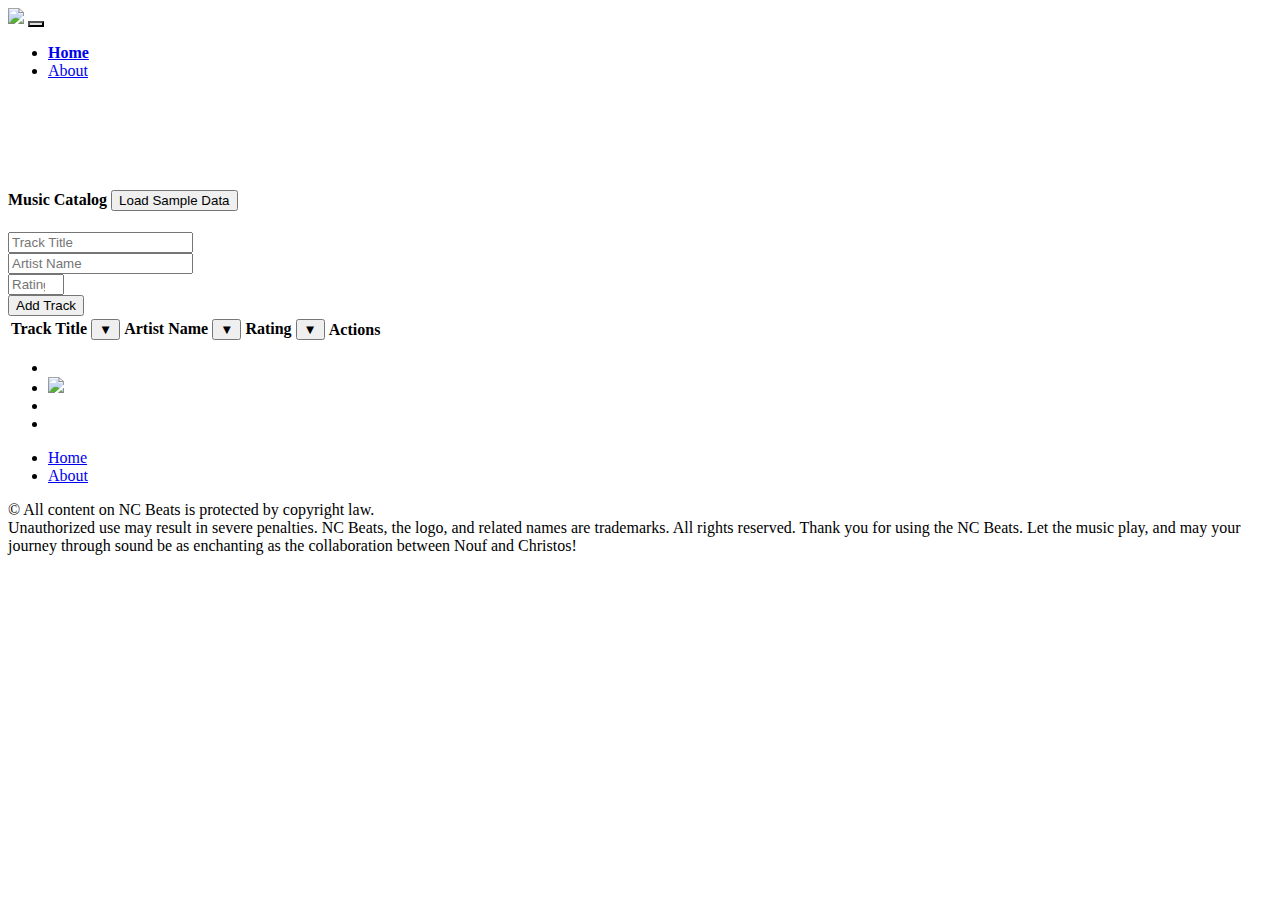
==== commit 749a2c78: "Fix favicon" ====
--- a/index.html
+++ b/index.html
@@ -1,87 +1,210 @@
 <!DOCTYPE html>
-<html lang="en">
+
+<html>
+
 <head>
-  <!-- Render at a normal scale even on a phone, don't treat as a desktop website -->
-  <meta name="viewport" content="width=device-width, initial-scale=1.0">
-  <title>Music Catalog</title>
-  <link rel="stylesheet" href="https://stackpath.bootstrapcdn.com/bootstrap/4.5.2/css/bootstrap.min.css"> 
-  <!-- Required for the social media icons -->
-  <link href="https://stackpath.bootstrapcdn.com/font-awesome/4.7.0/css/font-awesome.min.css" rel="stylesheet"> 
-  <link rel="stylesheet" href="styles.css">
-  <link rel="icon" type="image/x-icon" href="images/logo.png">
+  <!-- Set document metadata -->
+
+  <meta charset="utf-8" />
+  <meta name="viewport" content="width=device-width, initial-scale=1" />
+  <title>Nc Beats</title>
+  <!-- Include Bootstrap CSS -->
+
+  <link href="https://cdn.jsdelivr.net/npm/bootstrap@5.0.2/dist/css/bootstrap.min.css" rel="stylesheet" integrity="sha384-EVSTQN3/azprG1Anm3QDgpJLIm9Nao0Yz1ztcQTwFspd3yD65VohhpuuCOmLASjC" crossorigin="anonymous" />
+  <!-- Include Custom Stylesheet -->
+
+  <link rel="stylesheet" type="text/css" href="style.css" />
+
+  <!-- Include Google Fonts -->
+
+  <link href="https://fonts.googleapis.com/css2?family=Poppins:wght@400;500;600&display=swap" rel="stylesheet" />
+
+  <!--  icon  -->
+
+  <link rel="stylesheet" href="https://cdnjs.cloudflare.com/ajax/libs/font-awesome/6.3.0/css/all.min.css" />
+  <link rel="icon" href="images/logo.png" type="image/png" />
+  <link rel="stylesheet" type="text/css" href="https://cdnjs.cloudflare.com/ajax/libs/font-awesome/4.7.0/css/font-awesome.min.css" />
+  <link href="https://cdn.jsdelivr.net/npm/remixicon@3.5.0/fonts/remixicon.css" rel="stylesheet" />
 </head>
+
 <body>
-
-  <header class="bg-white shadow-sm">
-    <nav class="navbar navbar-expand-sm navbar-light ">
-      <a class="navbar-brand" href="#">
-        <img src="images/logo.png" alt="Music Catalog" style="height: 30px;">
-      </a>
-      <!-- Only shows when the page is smaller -->
-      <button class="navbar-toggler" type="button" data-toggle="collapse" data-target="#navbarNav">
-        <span class="navbar-toggler-icon"></span>
+  <!-- Navigation Bar -->
+  <nav class="navbar navbar-expand-lg fixed-top" id="myNavbar">
+    <div class="container-fluid">
+      <!-- Logo -->
+      <a class="navbar-brand text-white" href="index.html"><img src="images/logo.png" class="img-fluid" style="max-height: 14vh" /></a>
+      <!-- Navbar Toggler Button -->
+      <button class="navbar-toggler" style="background-color: #dee2e6" type="button" data-bs-toggle="collapse" data-bs-target="#navbarSupportedContent">
+        <span class="navbar-toggler-icon"><i class="ri-align-justify"></i></span>
       </button>
-      <div class="collapse navbar-collapse" id="navbarNav">
-        <ul class="navbar-nav">
-          <li class="nav-item active">
-            <a class="nav-link" href="index.html">Home <span class="sr-only">(current)</span></a>
+
+      <!-- Navbar Links -->
+      <div class="collapse navbar-collapse" id="navbarSupportedContent">
+        <ul class="navbar-nav ms-auto mb-2">
+          <!-- Home Link -->
+
+          <li class="nav-item">
+            <a class="nav-link active text-white me-3" href="index.html"><b>Home</b></a>
           </li>
+          <!-- About Link -->
+
           <li class="nav-item">
-            <a class="nav-link" href="about.html">About</a>
+            <a class="nav-link text-white me-3" href="about.html">About</a>
           </li>
         </ul>
       </div>
-    </nav>
-  </header>
-
-  <main class="container mt-4 main-content">
-    <h1 class="text-center mb-4">Music Catalog <button type="button" class="btn btn-info" onclick="fillTableWithSampleData()">Load Sample Data</button></h1>
-    <form id="track-form" class="mb-3">
-      <div class="form-row">
-        <div class="col">
-          <input type="text" class="form-control" id="trackTitle" placeholder="Track Title" required>
+    </div>
+  </nav>
+
+  <!-- Main Content -->
+  <main style="margin-top: 110px">
+    <div class="container-fluid col-12 py-5">
+      <div class="row align-items-center justify-content-center text-center">
+        <!-- Header and sample data button -->
+        <h4 class="text-white display-6">
+          Music Catalog
+          <button type="button" class="btn btn-info" onclick="fillTableWithSampleData()">
+            Load Sample Data
+          </button>
+        </h4>
+      </div>
+    </div>
+
+    <!-- Form and table section-->
+    <section>
+      <div class="container-fluid mb-5 d-flex justify-content-center">
+        <div class="row d-flex align-items-center justify-content-center">
+          <!-- Form for adding a new track -->
+          <form id="track-form" class="mb-3">
+            <div class="form-row">
+              <div class="col">
+                <input type="text" class="form-control" id="trackTitle" placeholder="Track Title" required />
+              </div>
+              <div class="col">
+                <input type="text" class="form-control" id="artistName" placeholder="Artist Name" required />
+              </div>
+              <div class="col">
+                <input type="number" class="form-control" id="rating" placeholder="Rating (0-10)" min="0" max="10" required />
+              </div>
+              <div class="col-auto">
+                <button type="submit" class="btn btn-primary">
+                  Add Track
+                </button>
+              </div>
+            </div>
+          </form>
+
+          <table id="tracks-table" class="table">
+            <thead class="light-header">
+              <tr>
+                <!-- &#x25BC is the unicode for the down arrow, &#x25B2 is the unicode for the up arrow -->
+                <th scope="col" class="property">
+                  Track Title
+                  <button class="sort-button sort-inactive" data-order="desc">
+                    &#x25BC;
+                  </button>
+                </th>
+                <th scope="col" class="property">
+                  Artist Name
+                  <button class="sort-button sort-inactive" data-order="desc">
+                    &#x25BC;
+                  </button>
+                </th>
+                <th scope="col" class="property">
+                  Rating
+                  <button class="sort-button sort-inactive" data-order="desc">
+                    &#x25BC;
+                  </button>
+                </th>
+                <th scope="col">Actions</th>
+              </tr>
+            </thead>
+            <tbody>
+              <!-- Table rows will be added here using jQuery -->
+            </tbody>
+          </table>
         </div>
-        <div class="col">
-          <input type="text" class="form-control" id="artistName" placeholder="Artist Name" required>
-        </div>
-        <div class="col">
-          <input type="number" class="form-control" id="rating" placeholder="Rating (0-10)" min="0" max="10" required>
-        </div>
-        <div class="col-auto">
-          <button type="submit" class="btn btn-primary">Add Track</button>
-        </div>
-      </div>
-    </form>
-
-    <table id="tracks-table" class="table table-bordered table-hover">
-      <thead class="thead-dark">
-        <tr>
-          <!-- &#x25BC is the unicode for the down arrow, &#x25B2 is the unicode for the up arrow -->
-            <th scope="col" class="property">Track Title <button class="sort-button sort-inactive" data-order="desc">&#x25BC;</button></th>
-            <th scope="col" class="property">Artist Name <button class="sort-button sort-inactive" data-order="desc">&#x25BC;</button></th>
-            <th scope="col" class="property">Rating <button class="sort-button sort-inactive" data-order="desc">&#x25BC;</button></th>
-            <th scope="col">Actions</th>            
-        </tr>
-      </thead>
-      <tbody>
-        <!-- Table rows will be added here using jQuery -->
-      </tbody>
-    </table>
+      </div>
+    </section>
+
+    <!-- ====================================Footer section======================= -->
+
+    <footer class="footer">
+      <!-- Waves for decorative background -->
+
+      <div class="waves">
+        <div class="wave" id="wave1"></div>
+        <div class="wave" id="wave2"></div>
+        <div class="wave" id="wave3"></div>
+        <div class="wave" id="wave4"></div>
+      </div>
+      <!-- Social Icons -->
+
+      <ul class="social-icon">
+        <!-- YouTube Icon with link -->
+
+        <li class="social-icon__item">
+          <a class="social-icon__link" href="https://www.youtube.com/@chrismin13">
+            <ion-icon name="logo-youtube"></ion-icon>
+          </a>
+        </li>
+
+        <!-- Custom Logo Icon with link -->
+
+        <li class="social-icon__item">
+          <a class="social-icon__link" href="#">
+            <img src="images/logo.png" style="max-height: 12vh" />
+          </a>
+        </li>
+        <!-- Instagram Icon with link -->
+
+        <li class="social-icon__item">
+          <a class="social-icon__link" href="https://instagram.com/n_onlyme?igshid=OGQ5ZDc2ODk2ZA%3D%3D&utm_source=q">
+            <ion-icon name="logo-instagram"></ion-icon>
+          </a>
+        </li>
+        <!-- Spotify Icon with link -->
+
+        <li class="social-icon__item ms-3">
+          <a style="margin-top: -12px !important" class="social-icon__link" href="https://open.spotify.com/user/chrismin13?si=8As5Y9GARe6HibobJBv91w">
+            <i class="ri-spotify-line"></i>
+          </a>
+        </li>
+      </ul>
+      <!-- Menu Links -->
+
+      <ul class="menu">
+        <li class="menu__item">
+          <a class="menu__link" href="index.html">Home</a>
+        </li>
+        <li class="menu__item">
+          <a class="menu__link" href="#">About</a>
+        </li>
+      </ul>
+      <!-- Copyright and Trademarks Information -->
+
+      <p class="text-center col-lg-8 col-12">
+        &copy; All content on NC Beats is protected by copyright law. <br />
+        Unauthorized use may result in severe penalties. NC Beats, the logo,
+        and related names are trademarks. All rights reserved. Thank you for
+        using the NC Beats. Let the music play, and may your journey through
+        sound be as enchanting as the collaboration between Nouf and Christos!
+      </p>
+    </footer>
+    <script src="https://code.jquery.com/jquery-3.5.1.min.js"></script>
+    <script src="https://stackpath.bootstrapcdn.com/bootstrap/4.5.2/js/bootstrap.min.js"></script>
+    <script src="scripts.js"></script>
   </main>
 
-  <footer class="footer bg-light">
-    <!-- text-center puts all elements in one line, px-3 is padding on the left and right, pb-2 is padding on the bottom -->
-    <div class="text-center px-3 pb-2"> 
-      <p>© 2023 Music Catalog</p>
-      <div class="social-links">
-        <a href="https://www.facebook.com/zuck" target="_blank" class="social-icon"><i class="fa fa-facebook-official" ></i></a>
-        <a href="https://www.github.com/chrismin13" target="_blank" class="social-icon"><i class="fa fa-github"></i></a>
-      </div>
-    </div>
-  </footer>  
-
-  <script src="https://code.jquery.com/jquery-3.5.1.min.js"></script>
-  <script src="https://stackpath.bootstrapcdn.com/bootstrap/4.5.2/js/bootstrap.min.js"></script>
-  <script src="scripts.js"></script>
+  <!-- JavaScript Libraries -->
+
+  <script src="https://cdn.jsdelivr.net/npm/@popperjs/core@2.9.2/dist/umd/popper.min.js" integrity="sha384-IQsoLXl5PILFhosVNubq5LC7Qb9DXgDA9i+tQ8Zj3iwWAwPtgFTxbJ8NT4GN1R8p" crossorigin="anonymous"></script>
+  <script src="https://cdn.jsdelivr.net/npm/bootstrap@5.0.2/dist/js/bootstrap.min.js" integrity="sha384-cVKIPhGWiC2Al4u+LWgxfKTRIcfu0JTxR+EQDz/bgldoEyl4H0zUF0QKbrJ0EcQF" crossorigin="anonymous"></script>
+  <script type="module" src="https://unpkg.com/ionicons@5.5.2/dist/ionicons/ionicons.esm.js"></script>
+  <script nomodule src="https://unpkg.com/ionicons@5.5.2/dist/ionicons/ionicons.js"></script>
+  <!-- jQuery Script -->
+
+  <script src="https://code.jquery.com/jquery-3.6.4.min.js"></script>
 </body>
-</html>
+
+</html>